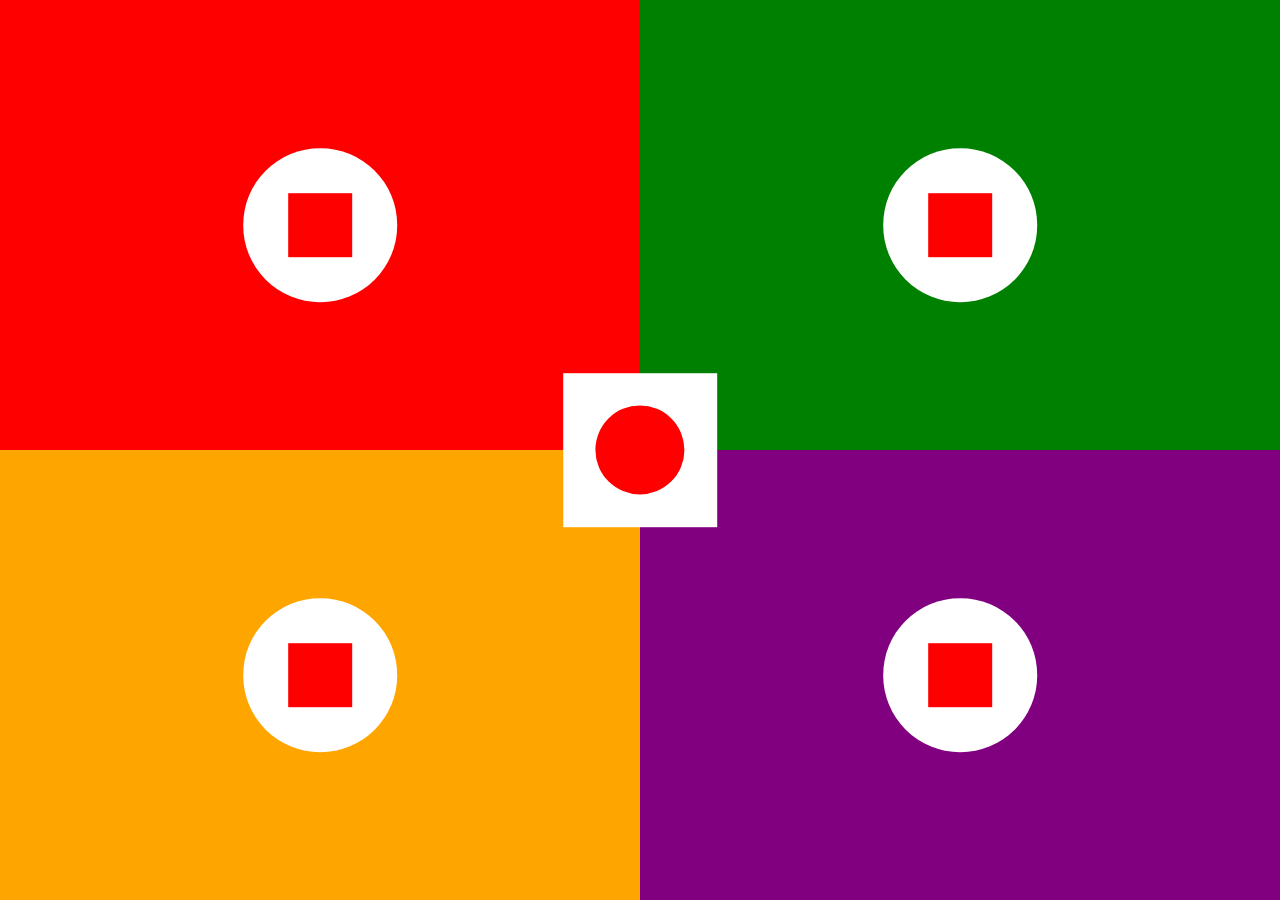
==== pages/case1.html @ e410c46c "fist commit" ====
<!DOCTYPE html>
<html lang="en">
<head>
    <meta charset="UTF-8">
    <meta name="viewport" content="width=device-width, initial-scale=1.0">
    <title>Case 1</title>
    <link rel="stylesheet" href="/css/case1.css">
</head>
<body>
    <div class="box-1"><div class="center-circle"><div class="center-box"></div></div></div>
    <div class="box-2"><div class="center-circle"><div class="center-box"></div></div></div>
    <div class="box-3"><div class="center-circle"><div class="center-box"></div></div></div>
    <div class="box-4"><div class="center-circle"><div class="center-box"></div></div></div>

    <div class="middle-box"><div class="middle-circle"></div></div>

</body>
</html>
---- css/case1.css ----
body{
    margin: 0;
    padding: 0;
}

.box-1{
    background-color: red;
    position: absolute;
    width: 50%;
    height: 50%;
}

.box-2{
    background-color: green;
    position: absolute;
    top: 0;
    right: 0;
    width: 50%;
    height: 50%;
}

.box-3{
    background-color: orange;
    position: absolute;
    bottom: 0;
    left: 0;
    width: 50%;
    height: 50%;
}

.box-4{
    background-color: purple;
    position: absolute;
    bottom: 0;
    right: 0;
    width: 50%;
    height: 50%;
}

.middle-box{
    background-color: white;
    position: absolute;
    top: 50%;
    left: 50%;
    transform: translate(-50%, -50%);
    width: 12vw;
    height: 12vw;
}

.middle-circle{
    background-color: red;
    position: absolute;
    top: 50%;
    left: 50%;
    border-radius: 50%;
    transform: translate(-50%, -50%);
    width: 7vw;
    height: 7vw;
}

.center-box{
    background-color: red;
    position: absolute;
    top: 50%;
    left: 50%;
    transform: translate(-50%, -50%);
    width: 5vw;
    height: 5vw;
}

.center-circle{
    background-color: white;
    position: absolute;
    top: 50%;
    left: 50%;
    transform: translate(-50%, -50%);
    width: 12vw;
    height: 12vw;
    border-radius: 50%;
}
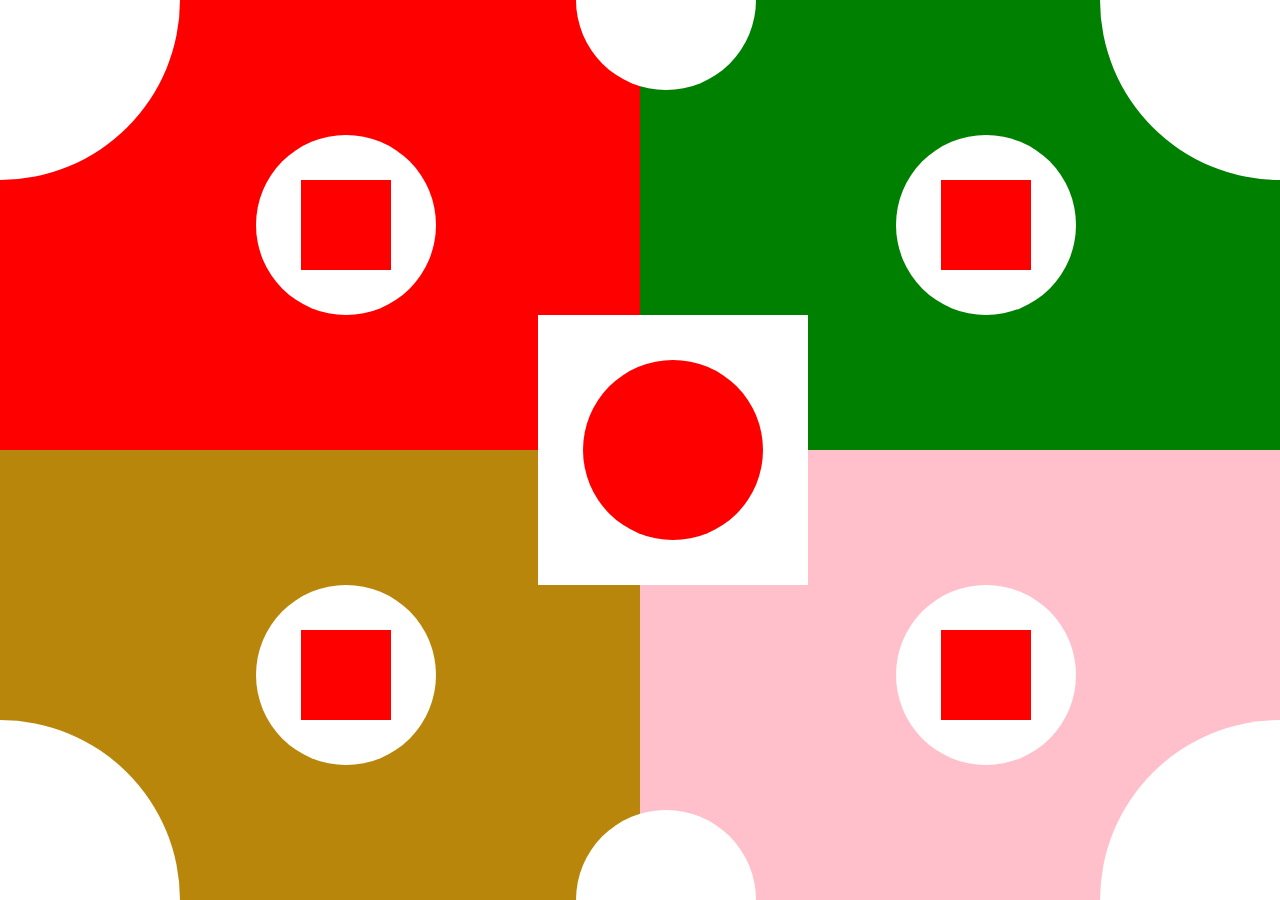
==== commit 6862ffed: "fix the boxes" ====
--- a/pages/case1.html
+++ b/pages/case1.html
@@ -4,15 +4,39 @@
     <meta charset="UTF-8">
     <meta name="viewport" content="width=device-width, initial-scale=1.0">
     <title>Case 1</title>
-    <link rel="stylesheet" href="/css/case1.css">
+    <link rel="stylesheet" href="/css/case-1.css">
 </head>
 <body>
-    <div class="box-1"><div class="center-circle"><div class="center-box"></div></div></div>
-    <div class="box-2"><div class="center-circle"><div class="center-box"></div></div></div>
-    <div class="box-3"><div class="center-circle"><div class="center-box"></div></div></div>
-    <div class="box-4"><div class="center-circle"><div class="center-box"></div></div></div>
-
-    <div class="middle-box"><div class="middle-circle"></div></div>
-
+    <section class="container">
+        <div class="box box1">
+            <div class="circle circle5">
+                <div class="little_square"></div>
+            </div>
+        </div>
+        <div class="box box2">
+            <div class="circle circle5">
+                <div class="little_square"></div>
+            </div>
+        </div>
+        <div class="box box3">
+            <div class="circle circle5">
+                <div class="little_square"></div>
+            </div>
+        </div>
+        <div class="box box4">
+            <div class="circle circle5">
+                <div class="little_square"></div>
+            </div>
+        </div>
+        <div class="circle circle1"></div>
+        <div class="circle circle2"></div>
+        <div class="circle circle3"></div>
+        <div class="circle circle4"></div>
+        <div class="little_Circle little_Circle1"></div>
+        <div class="little_Circle little_Circle2"></div>
+        <div class="square">
+            <div class="red_circle"></div>
+        </div>
+    </section>
 </body>
 </html>--- a/css/case-1.css
+++ b/css/case-1.css
@@ -0,0 +1,100 @@
+*{
+    margin: 0;
+    padding: 0;
+}
+.container{
+    padding: 0;
+    display: grid;
+    grid-template-columns: 1fr 1fr;
+    position: fixed;
+}
+.box{
+    margin: 0;
+    width: 50vw;
+    height: 50vh;
+}
+.box1{
+    background-color: red;
+}
+.box2{
+    background-color: green;
+}
+.box3{
+    background-color: darkgoldenrod;
+}
+.box4{
+    background-color: pink;
+}
+.circle{
+    width: 20vh;
+    height: 20vh;
+    background-color: white;
+    position: absolute;
+}
+.circle1{
+    border-bottom-right-radius: 100%;
+}
+.circle2{
+    top: 0;
+    right: 0;
+    border-bottom-left-radius: 100%;
+}
+.circle3{
+    bottom: 0;
+    border-top-right-radius: 100%;
+}
+.circle4{
+    right: 0;
+    bottom: 0;
+    border-top-left-radius: 100%;
+}
+.little_Circle{
+    width: 20vh;
+    height: 20vh;
+    background-color: white;
+}
+.little_Circle1{
+    position: absolute;
+    top: -10vh;
+    left: 45vw;
+    border-bottom-right-radius: 100%;
+    border-bottom-left-radius: 100%;
+}
+.little_Circle2{
+    position: absolute;
+    bottom: -10vh;
+    left: 45vw;
+    border-top-left-radius: 100%;
+    border-top-right-radius: 100%;
+}
+.square{
+    width: 30vh;
+    height: 30vh;
+    background-color: white;
+    position: absolute;
+    left: 42vw;
+    top: 35vh;
+}
+.red_circle{
+    width: 20vh;
+    height: 20vh;
+    border-radius: 100%;
+    background-color: red;
+    position: relative;
+    left: 5vh;  
+    top: 5vh;  
+}
+.circle5{
+    border-radius: 100%;
+    position: relative;
+    top: 15vh;
+    left: 20vw;
+}
+.little_square{
+    width: 10vh;
+    height: 10vh;
+    background-color: red;
+    position: relative;
+    left: 5vh;
+    top: 5vh;
+}